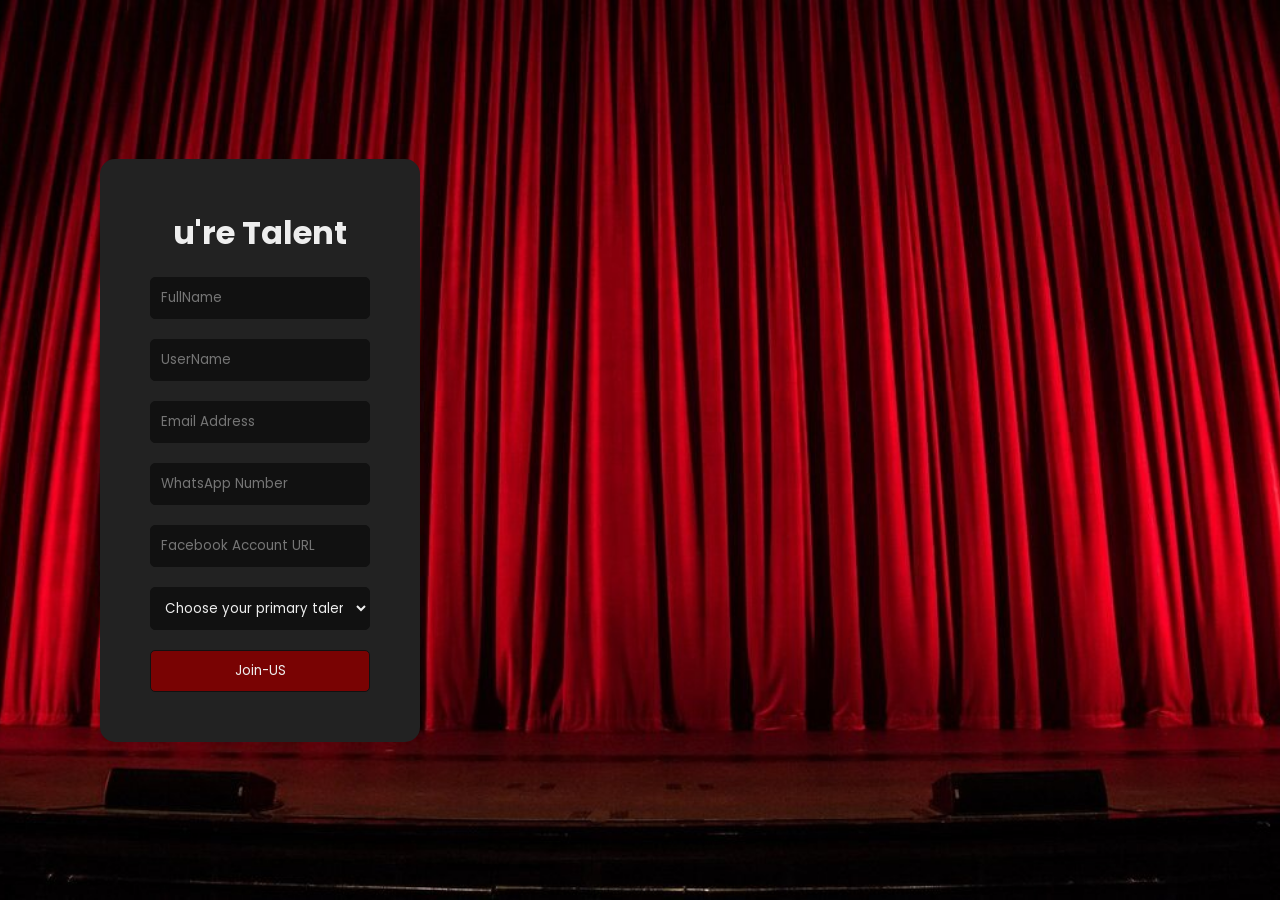
==== index.html @ 1eb4f5e7 "Add files via upload" ====
<!DOCTYPE html>
<html lang="en">
<head>
    <meta charset="UTF-8">
    <meta http-equiv="X-UA-Compatible" content="IE=edge">
    <meta name="viewport" content="width=device-width, initial-scale=1.0">
    <script src="sweetalert2.min.js"></script>
    <link rel="stylesheet" href="sweetalert2.min.css">
    <link rel="stylesheet" href="style.css">
    <title>EngForTalent</title>
</head>

<body>
    <div class="container">

        <form action="https://sheetdb.io/api/v1/dyuk3fqi1jn0e" method="POST" id="sheetdb-form">
            <h1 class="title">
                u're Talent
            </h1>
            <div class="content">
                <div class="personal"></div>

                    <input type="text" name="FullName" id="fullname" placeholder="FullName" >
                    <input type="text" name="UserName" id="username" placeholder="UserName" >
                    <input type="email" name="EmailAddress" id="email" placeholder="Email Address" >
                    <input type="text" name="WhatsAppNumber" id="number" placeholder="WhatsApp Number" >
                    <input type="url" name="FacebookAccount" id="fb" placeholder="Facebook Account URL" >

                    <select id="Ptalent" name="Primary-Talent" class="show">
                        <option value="" disabled selected hidden>Choose your primary talent</option>
                        <option value="التمثيل">التمثيل</option>
                        <option value="الغناء">الغناء</option>
                        <option value="الرقص">الرقص</option>
                        <option value="التأليف">التأليف</option>
                        <option value="القاء الشعر">القاء الشعر</option>
                        <option value="التصوير">التصوير</option>
                        <option value="الرسم">الرسم</option>
                        <option value="النحت">النحت</option>
                        <option value="عزف الموسيقي">عزف الموسيقي</option>
                        <option value="التلحين">التلحين</option>
                        <option value="المونتاج">المونتاج</option>
                        <option value="الدوبلاج">الدوبلاج</option>
                        <option value="ميكب ارتست">ميكب ارتست</option>
                        <option value="جرافيك ديزاينر">جرافيك ديزاين</option>
                        <option value="الزجل">الزجل</option>
                        <option value="اعمال يدوية">اعمال يدوية</option>
                        <option value="الإخراج">الإخراج</option>
                    </select>

                    <select name="ra2s" id="ra2s">
                        <option value="" disabled selected hidden>نوع الرقص</option>
                        <option value="باليه">باليه</option>
                        <option value="شرقي">شرقي</option>
                        <option value="فنون شعبية">فنون شعبية</option>
                    </select>

                    <select name="ta2lef" id="ta2lef">
                        <option value="" disabled selected hidden>نوع التأليف</option>
                        <option value="تأليف قصص قصيرة">تأليف قصص قصيرة</option>
                        <option value="تأليف روايات">تأليف روايات</option>
                        <option value="تأليف شعر">تأليف شعر</option>
                        <option value="تأليف اغاني">تأليف اغاني</option></option>
                    </select>

                    <select name="Secondary-Talent" id="Stalent">
                        <option value="" disabled selected hidden>Choose your secondary talent</option>
                        <option value="التمثيل">التمثيل</option>
                        <option value="الغناء">الغناء</option>
                        <option value="الرقص">الرقص</option>
                        <option value="التأليف">التأليف</option>
                        <option value="القاء الشعر">القاء الشعر</option>
                        <option value="التصوير">التصوير</option>
                        <option value="الرسم">الرسم</option>
                        <option value="النحت">النحت</option>
                        <option value="عزف الموسيقي">عزف الموسيقي</option>
                        <option value="التلحين">التلحين</option>
                        <option value="المونتاج">المونتاج</option>
                        <option value="الدوبلاج">الدوبلاج</option>
                        <option value="ميكب ارتست">ميكب ارتست</option>
                        <option value="جرافيك ديزاينر">جرافيك ديزاين</option>
                        <option value="الزجل">الزجل</option>
                        <option value="اعمال يدوية">اعمال يدوية</option>
                        <option value="الإخراج">الإخراج</option>
                    </select>

                    <input type="submit" value="Join-US" id="join-us">
                    
                </div>
            </div>
        </form>

        <script>
            var form = document.getElementById("sheetdb-form");
            form.addEventListener("submit", e => {
            e.preventDefault();
            fetch(form.action, {
                method : "POST",
                body: new FormData(document.getElementById("sheetdb-form")),
            }).then(
                response => response.json()
            ).then((html) => {
            });
            });
        </script>
    </div>
</body>
    <script src="script.js"></script>
</html>
---- style.css ----
@import url('https://fonts.googleapis.com/css2?family=Dancing+Script:wght@400;500;600;700&family=Open+Sans:ital,wght@0,300;0,400;0,500;0,600;0,700;0,800;1,300;1,400;1,500;1,600;1,700;1,800&family=Poppins:ital,wght@0,100;0,200;0,300;0,400;0,500;0,600;0,700;0,800;0,900;1,100;1,200;1,300;1,400;1,500;1,600;1,700;1,800;1,900&display=swap');

* {
    margin: 0;
    padding: 0;
    font-family: 'Poppins', sans-serif;
    box-sizing: border-box;
    scroll-behavior: smooth;
}

body {
    background: url(6.jpg) no-repeat;
    background-size: cover;
    background-position: top;
    overflow-x: hidden;
}

.container {
    display: flex;
    min-height: 100vh;
    align-items: center;
}

form {
    display: flex;
    align-items: center;
    justify-content: center;
    flex-direction: column;
    width: 25%;
    margin-left: 100px;
    padding: 50px;
    background-color: #222;
    border-radius: 15px;
}

.title {

    color: #EEE;
    font-weight: 400px;
    font-style: bold;

}

.content {
    display: flex;
    flex-direction: column;
    width: 100%;
}

input,select {
    width: 100%;
    padding: 10px;
    margin-top: 20px;
    background-color: #111;
    border-radius: 5px;
    border: #111 1px solid;
    transition: 0.7s ease;
    outline: none;
    color: #EEE;
}

input:hover {
    transform: scale(1.1);
}

input#join-us {
    background-color: #790303;
}

input#join-us:hover {
    background-color: #df1515;
    transform: scale(1);
}

select {
    display: none;
}

select.show {
    display: block;
}

@media only screen 
and (max-width : 720px) 
and (max-height : 1280px) {

    form {
        width: 80%;
        margin-left: 40px;
    }
}

@media only screen
and (min-width : 721px) 
and (max-width : 1024px) 
and (max-height : 1280px) {

    form { 
        width: 80%;
        margin-left: 80px;
    }
}
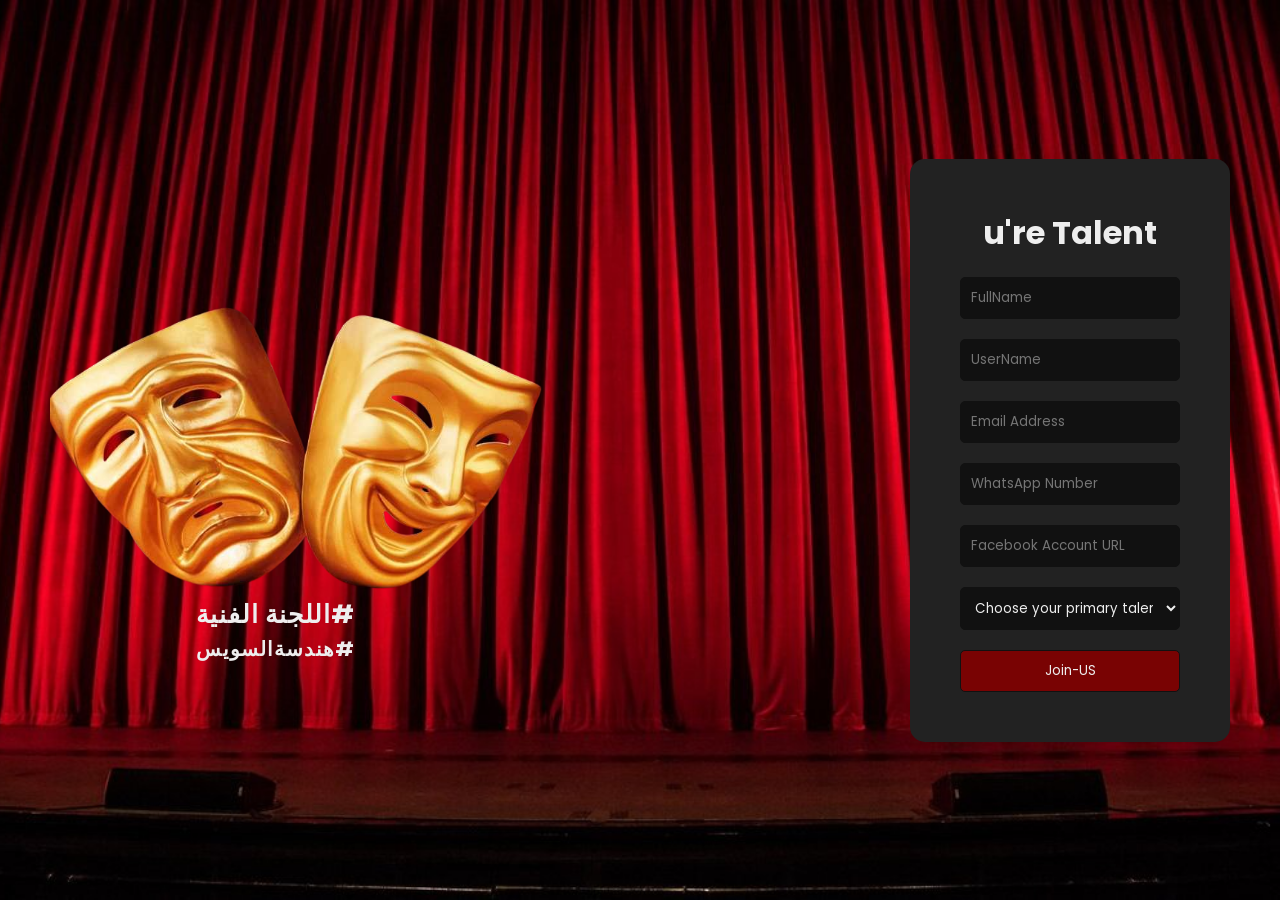
==== commit 2aaebf14: "Add files via upload" ====
--- a/index.html
+++ b/index.html
@@ -12,6 +12,14 @@
 
 <body>
     <div class="container">
+
+        <div class="logo">
+            <img src="logo.png" alt="اضحزني" title="اضحزني">
+            <div class="copyright">
+                <h2>اللجنة الفنية#</h2>
+                <h4>هندسةالسويس#</h4>
+            </div>
+        </div>
 
         <form action="https://sheetdb.io/api/v1/dyuk3fqi1jn0e" method="POST" id="sheetdb-form">
             <h1 class="title">
@@ -59,9 +67,14 @@
                         <option value="تأليف قصص قصيرة">تأليف قصص قصيرة</option>
                         <option value="تأليف روايات">تأليف روايات</option>
                         <option value="تأليف شعر">تأليف شعر</option>
-                        <option value="تأليف اغاني">تأليف اغاني</option></option>
+                        <option value="تأليف اغاني">تأليف اغاني</option>
                     </select>
-
+                    
+                    <div class="role" id="role">
+                        <input type="checkbox" name="role" vlaue="متمرس">
+                        <input type="checkbox" name="role" vlaue="عايز اتعلم">
+                    </div>
+                    
                     <select name="Secondary-Talent" id="Stalent">
                         <option value="" disabled selected hidden>Choose your secondary talent</option>
                         <option value="التمثيل">التمثيل</option>
@@ -81,6 +94,21 @@
                         <option value="الزجل">الزجل</option>
                         <option value="اعمال يدوية">اعمال يدوية</option>
                         <option value="الإخراج">الإخراج</option>
+                    </select>
+
+                    <select name="ra2s1" id="ra2s1">
+                        <option value="" disabled selected hidden>نوع الرقص</option>
+                        <option value="باليه">باليه</option>
+                        <option value="شرقي">شرقي</option>
+                        <option value="فنون شعبية">فنون شعبية</option>
+                    </select>
+
+                    <select name="ta2lef1" id="ta2lef1">
+                        <option value="" disabled selected hidden>نوع التأليف</option>
+                        <option value="تأليف قصص قصيرة">تأليف قصص قصيرة</option>
+                        <option value="تأليف روايات">تأليف روايات</option>
+                        <option value="تأليف شعر">تأليف شعر</option>
+                        <option value="تأليف اغاني">تأليف اغاني</option>
                     </select>
 
                     <input type="submit" value="Join-US" id="join-us">
--- a/style.css
+++ b/style.css
@@ -19,6 +19,35 @@
     display: flex;
     min-height: 100vh;
     align-items: center;
+    justify-content: space-between;
+    width: 100%;
+}
+
+.logo {
+    display: flex;
+    flex-direction: column;
+    justify-content: space-between;
+    align-items: center;
+}
+
+.logo img {
+    width: 500px;
+    margin-left: 50px;
+}
+
+
+.logo h2,h4 {
+    color: #EEE;
+    font-style: bold;
+    letter-spacing: 1px;
+}
+
+.logo h2 {
+    font-size: 25px;
+}
+
+.logo h4 {
+    font-size: 20px;
 }
 
 form {
@@ -27,7 +56,8 @@
     justify-content: center;
     flex-direction: column;
     width: 25%;
-    margin-left: 100px;
+    margin-right: 50px;
+    /* margin-left: 100px; */
     padding: 50px;
     background-color: #222;
     border-radius: 15px;
@@ -80,13 +110,34 @@
     display: block;
 }
 
+.role.show {
+    display: flex;
+    flex-direction: row;
+}
+
+.role {
+    display: none;
+}
+
+
+
 @media only screen 
 and (max-width : 720px) 
 and (max-height : 1280px) {
 
+    .container {
+        flex-direction: column;
+        justify-content: center;
+    }
+
     form {
         width: 80%;
         margin-left: 40px;
+    }
+
+    .logo img {
+        width: 300px;
+        margin-left: 10px;
     }
 }
 
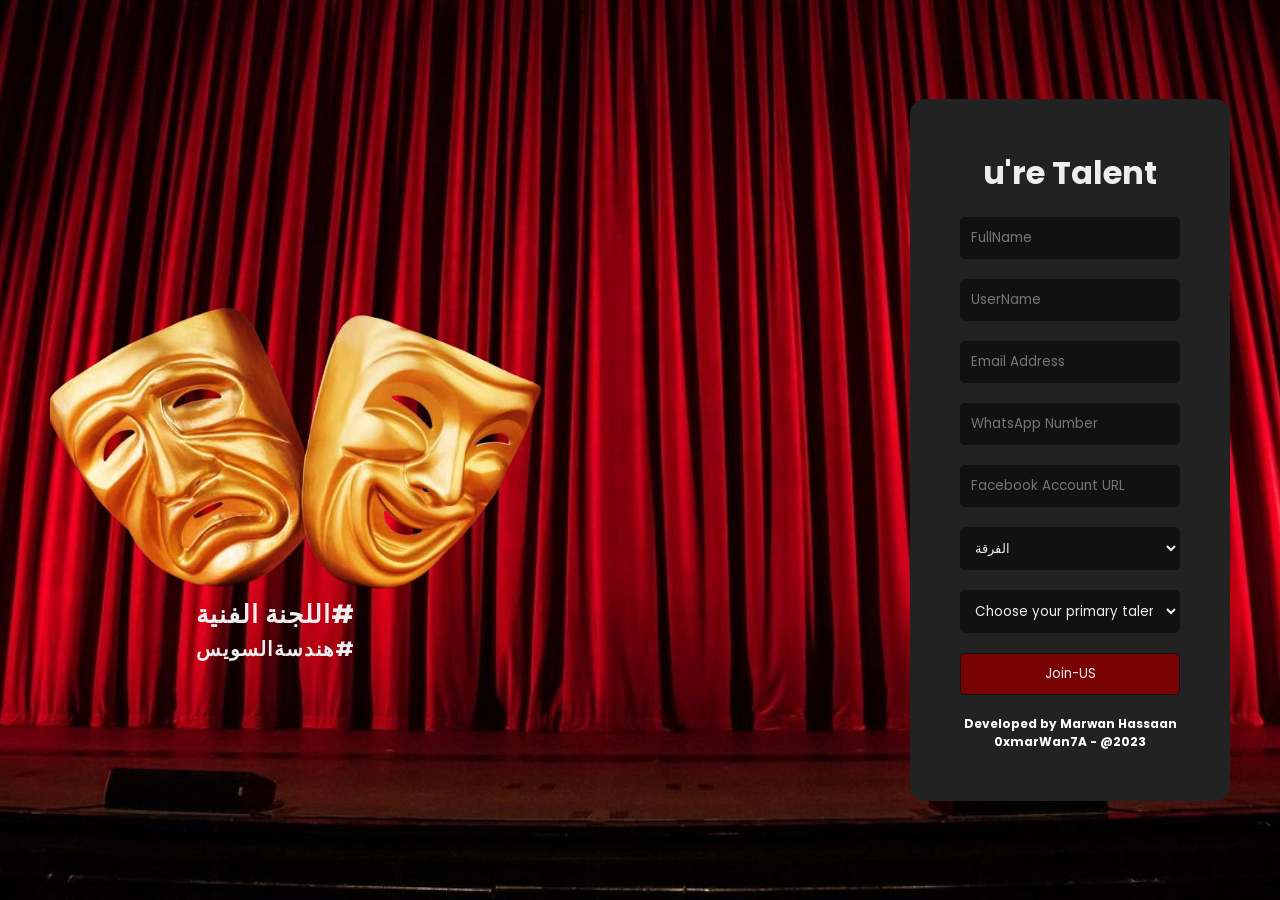
==== commit 0206f045: "Add files via upload" ====
--- a/index.html
+++ b/index.html
@@ -1,5 +1,5 @@
 <!DOCTYPE html>
-<html lang="en">
+<html lang="en" id="html">
 <head>
     <meta charset="UTF-8">
     <meta http-equiv="X-UA-Compatible" content="IE=edge">
@@ -7,6 +7,7 @@
     <script src="sweetalert2.min.js"></script>
     <link rel="stylesheet" href="sweetalert2.min.css">
     <link rel="stylesheet" href="style.css">
+    <link rel="icon" type="image/x-icon" href="logo.png">
     <title>EngForTalent</title>
 </head>
 
@@ -21,18 +22,27 @@
             </div>
         </div>
 
-        <form action="https://sheetdb.io/api/v1/dyuk3fqi1jn0e" method="POST" id="sheetdb-form">
+        <form action="https://sheetdb.io/api/v1/hd4v1ilep4td1" method="post" id="sheetdb-form">
             <h1 class="title">
                 u're Talent
             </h1>
             <div class="content">
                 <div class="personal"></div>
 
-                    <input type="text" name="FullName" id="fullname" placeholder="FullName" >
-                    <input type="text" name="UserName" id="username" placeholder="UserName" >
-                    <input type="email" name="EmailAddress" id="email" placeholder="Email Address" >
-                    <input type="text" name="WhatsAppNumber" id="number" placeholder="WhatsApp Number" >
-                    <input type="url" name="FacebookAccount" id="fb" placeholder="Facebook Account URL" >
+                    <input type="text" name="FullName" id="fullname" placeholder="FullName">
+                    <input type="text" name="UserName" id="username" placeholder="UserName">
+                    <input type="email" name="EmailAddress" id="email" placeholder="Email Address">
+                    <input type="text" name="WhatsAppNumber" id="number" placeholder="WhatsApp Number">
+                    <input type="url" name="FacebookAccount" id="fb" placeholder="Facebook Account URL">
+
+                    <select name="Group" id="group" class="show">
+                        <option value="" disabled selected hidden>الفرقة</option>
+                        <option value="اعدادي">اعدادي</option>
+                        <option value="اولي">اولي</option>
+                        <option value="تانية">تانية</option>
+                        <option value="تالتة">تالتة</option>
+                        <option value="رابعة">رابعة</option>
+                    </select>
 
                     <select id="Ptalent" name="Primary-Talent" class="show">
                         <option value="" disabled selected hidden>Choose your primary talent</option>
@@ -55,14 +65,14 @@
                         <option value="الإخراج">الإخراج</option>
                     </select>
 
-                    <select name="ra2s" id="ra2s">
+                    <select name="Primary-Talent" id="ra2s">
                         <option value="" disabled selected hidden>نوع الرقص</option>
-                        <option value="باليه">باليه</option>
-                        <option value="شرقي">شرقي</option>
-                        <option value="فنون شعبية">فنون شعبية</option>
+                        <option value="رقص باليه">باليه</option>
+                        <option value="رقص شرقي">شرقي</option>
+                        <option value="رقص فنون شعبية">فنون شعبية</option>
                     </select>
 
-                    <select name="ta2lef" id="ta2lef">
+                    <select name="Primary-Talent" id="ta2lef">
                         <option value="" disabled selected hidden>نوع التأليف</option>
                         <option value="تأليف قصص قصيرة">تأليف قصص قصيرة</option>
                         <option value="تأليف روايات">تأليف روايات</option>
@@ -70,10 +80,11 @@
                         <option value="تأليف اغاني">تأليف اغاني</option>
                     </select>
                     
-                    <div class="role" id="role">
-                        <input type="checkbox" name="role" vlaue="متمرس">
-                        <input type="checkbox" name="role" vlaue="عايز اتعلم">
-                    </div>
+                    <select name="role-1" id="role1">
+                        <option value="" disabled selected hidden>درجة الموهبه</option>
+                        <option value="متمرس">متمرس</option>
+                        <option value="عايز اتعلم">عايز اتعلم</option>
+                    </select>
                     
                     <select name="Secondary-Talent" id="Stalent">
                         <option value="" disabled selected hidden>Choose your secondary talent</option>
@@ -90,20 +101,20 @@
                         <option value="المونتاج">المونتاج</option>
                         <option value="الدوبلاج">الدوبلاج</option>
                         <option value="ميكب ارتست">ميكب ارتست</option>
-                        <option value="جرافيك ديزاينر">جرافيك ديزاين</option>
+                        <option value="جرافيك ديزاين">جرافيك ديزاين</option>
                         <option value="الزجل">الزجل</option>
                         <option value="اعمال يدوية">اعمال يدوية</option>
                         <option value="الإخراج">الإخراج</option>
                     </select>
 
-                    <select name="ra2s1" id="ra2s1">
+                    <select name="Secondary-Talent" id="ra2s1">
                         <option value="" disabled selected hidden>نوع الرقص</option>
-                        <option value="باليه">باليه</option>
-                        <option value="شرقي">شرقي</option>
-                        <option value="فنون شعبية">فنون شعبية</option>
+                        <option value="رقص باليه">باليه</option>
+                        <option value="رقص شرقي">شرقي</option>
+                        <option value="رقص فنون شعبية">فنون شعبية</option>
                     </select>
 
-                    <select name="ta2lef1" id="ta2lef1">
+                    <select name="Secondary-Talent" id="ta2lef1">
                         <option value="" disabled selected hidden>نوع التأليف</option>
                         <option value="تأليف قصص قصيرة">تأليف قصص قصيرة</option>
                         <option value="تأليف روايات">تأليف روايات</option>
@@ -111,26 +122,27 @@
                         <option value="تأليف اغاني">تأليف اغاني</option>
                     </select>
 
+                    <select name="role-2" id="role2">
+                        <option value="" disabled selected hidden>درجة الموهبه</option>
+                        <option value="متمرس">متمرس</option>
+                        <option value="عايز اتعلم">عايز اتعلم</option>
+                    </select>
+
                     <input type="submit" value="Join-US" id="join-us">
+
+                    <div class="creator">
+                        <h5>Developed by Marwan Hassaan</h5>
+                        <h5>0xmarWan7A - @2023</h5>
+                    </div>
                     
                 </div>
             </div>
         </form>
 
-        <script>
-            var form = document.getElementById("sheetdb-form");
-            form.addEventListener("submit", e => {
-            e.preventDefault();
-            fetch(form.action, {
-                method : "POST",
-                body: new FormData(document.getElementById("sheetdb-form")),
-            }).then(
-                response => response.json()
-            ).then((html) => {
-            });
-            });
-        </script>
     </div>
+
 </body>
+
     <script src="script.js"></script>
+
 </html>
--- a/style.css
+++ b/style.css
@@ -1,4 +1,24 @@
 @import url('https://fonts.googleapis.com/css2?family=Dancing+Script:wght@400;500;600;700&family=Open+Sans:ital,wght@0,300;0,400;0,500;0,600;0,700;0,800;1,300;1,400;1,500;1,600;1,700;1,800&family=Poppins:ital,wght@0,100;0,200;0,300;0,400;0,500;0,600;0,700;0,800;0,900;1,100;1,200;1,300;1,400;1,500;1,600;1,700;1,800;1,900&display=swap');
+
+/* width */
+::-webkit-scrollbar {
+    width: 13px;
+}
+
+  /* Track */
+::-webkit-scrollbar-track {
+    background: #f1f5f9;
+}
+
+  /* Handle */
+::-webkit-scrollbar-thumb {
+    background: #790303;
+}
+
+  /* Handle on hover */
+::-webkit-scrollbar-thumb:hover {
+    background: #df1515;
+}
 
 * {
     margin: 0;
@@ -102,21 +122,23 @@
     transform: scale(1);
 }
 
+.creator {
+    margin-top: 20px;
+}
+
+.creator h5 {
+    color: #fff;
+    font-size: 12px;
+    font-weight: 500px;
+    text-align: center;
+}
+
 select {
     display: none;
 }
 
 select.show {
     display: block;
-}
-
-.role.show {
-    display: flex;
-    flex-direction: row;
-}
-
-.role {
-    display: none;
 }
 
 
@@ -146,8 +168,18 @@
 and (max-width : 1024px) 
 and (max-height : 1280px) {
 
+    .container {
+        flex-direction: column;
+        justify-content: center;
+    }
+
     form { 
         width: 80%;
         margin-left: 80px;
     }
+
+    .logo img {
+        width: 280px;
+        margin-left: 10px;
+    }
 }
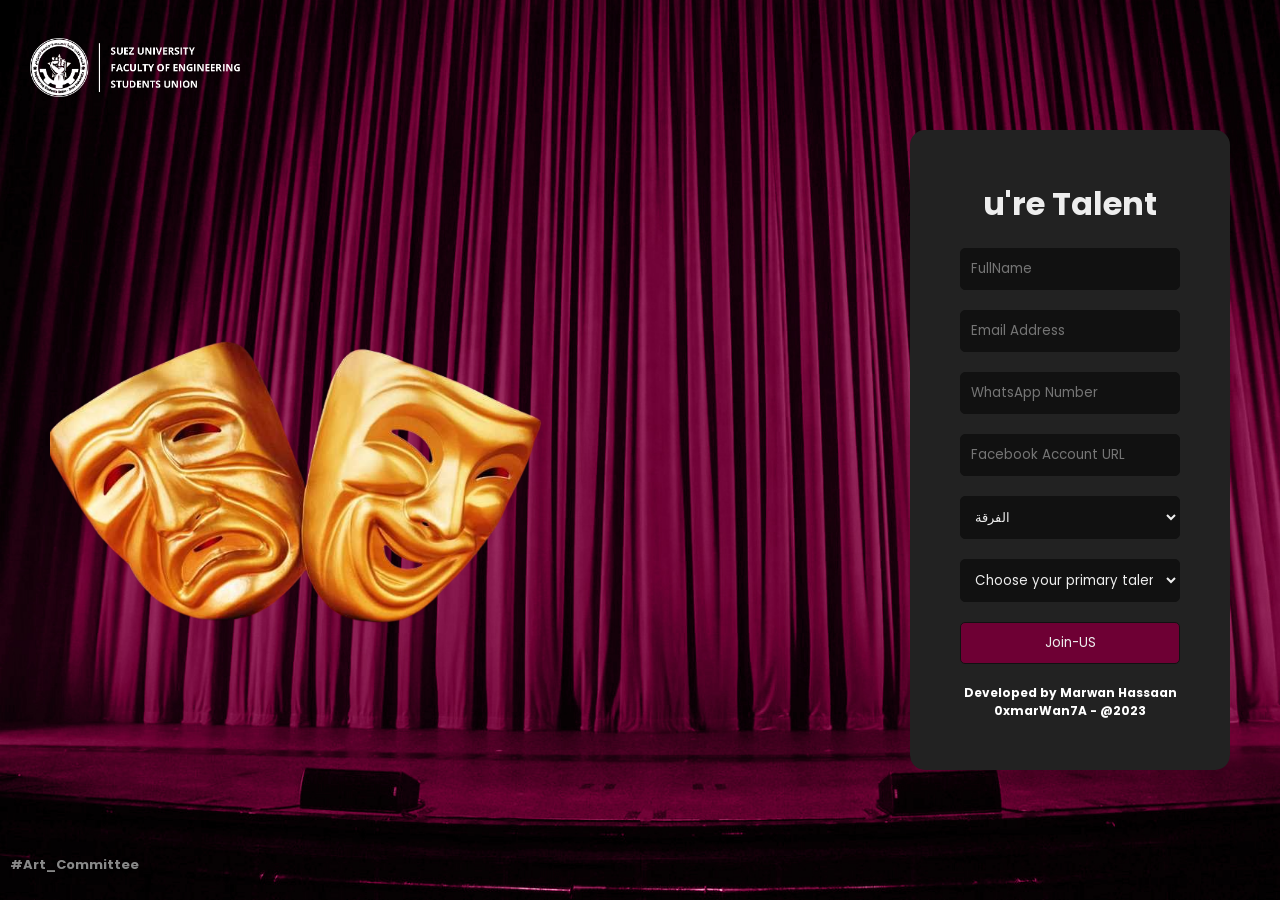
==== commit 5b4dda70: "Add files via upload" ====
--- a/index.html
+++ b/index.html
@@ -14,11 +14,21 @@
 <body>
     <div class="container">
 
-        <div class="logo">
-            <img src="logo.png" alt="اضحزني" title="اضحزني">
+        <div class="su">
             <div class="copyright">
-                <h2>اللجنة الفنية#</h2>
-                <h4>هندسةالسويس#</h4>
+                <img src="Unionlogo.png" alt="Unionlogo">
+            </div>
+
+            <div class="copyright-mob">
+                <img src="Uart.png" alt="Unionlogo">
+            </div>
+
+            <div class="logo">
+                <img src="logo.png" alt="اضحزني" title="اضحزني">
+            </div>
+
+            <div class="hashtag">
+                <h5>#Art_Committee</h5>
             </div>
         </div>
 
@@ -30,7 +40,6 @@
                 <div class="personal"></div>
 
                     <input type="text" name="FullName" id="fullname" placeholder="FullName">
-                    <input type="text" name="UserName" id="username" placeholder="UserName">
                     <input type="email" name="EmailAddress" id="email" placeholder="Email Address">
                     <input type="text" name="WhatsAppNumber" id="number" placeholder="WhatsApp Number">
                     <input type="url" name="FacebookAccount" id="fb" placeholder="Facebook Account URL">
--- a/style.css
+++ b/style.css
@@ -29,9 +29,9 @@
 }
 
 body {
-    background: url(6.jpg) no-repeat;
+    background: url(banner2.jpg) no-repeat;
     background-size: cover;
-    background-position: top;
+    /* background-position: top; */
     overflow-x: hidden;
 }
 
@@ -41,6 +41,19 @@
     align-items: center;
     justify-content: space-between;
     width: 100%;
+    position: relative;
+}
+
+.su .copyright img {
+    width: 250px;
+    position: absolute;
+    top: 2%;
+    padding: 20px;
+    margin-left: 10px;
+}
+
+.su .copyright-mob {
+    display: none;
 }
 
 .logo {
@@ -55,19 +68,13 @@
     margin-left: 50px;
 }
 
-
-.logo h2,h4 {
-    color: #EEE;
-    font-style: bold;
-    letter-spacing: 1px;
-}
-
-.logo h2 {
-    font-size: 25px;
-}
-
-.logo h4 {
-    font-size: 20px;
+.su .hashtag h5 {
+    position: absolute;
+    top: 95%;
+    margin-left: 10px;
+    text-align: left;
+    color: #888;
+    font-size: 13px;
 }
 
 form {
@@ -114,11 +121,11 @@
 }
 
 input#join-us {
-    background-color: #790303;
+    background-color: #6E0034;
 }
 
 input#join-us:hover {
-    background-color: #df1515;
+    background-color: #ea0972;
     transform: scale(1);
 }
 
@@ -157,9 +164,24 @@
         margin-left: 40px;
     }
 
+    .su .copyright {
+        display: none;
+    }
+
+    .su .copyright-mob {
+        display: flex;
+    }
+
+    .su .copyright-mob img {
+        width: 150px;
+    }
+
     .logo img {
-        width: 300px;
-        margin-left: 10px;
+        display: none;
+    }
+
+    .su .hashtag h5 {
+        display: none;
     }
 }
 
@@ -178,8 +200,26 @@
         margin-left: 80px;
     }
 
+    .su .copyright {
+        display: none;
+    }
+
+    .su .copyright-mob {
+        display: flex;
+    }
+
+    .su .copyright-mob img {
+        width: 150px;
+    }
+
     .logo img {
-        width: 280px;
-        margin-left: 10px;
-    }
-}
+        display: none;
+    }
+
+    .su .hashtag h5 {
+        text-align: center;
+        left: 50%;
+        transform: translateX(-50%);
+        color: #EEE;
+    }
+}
